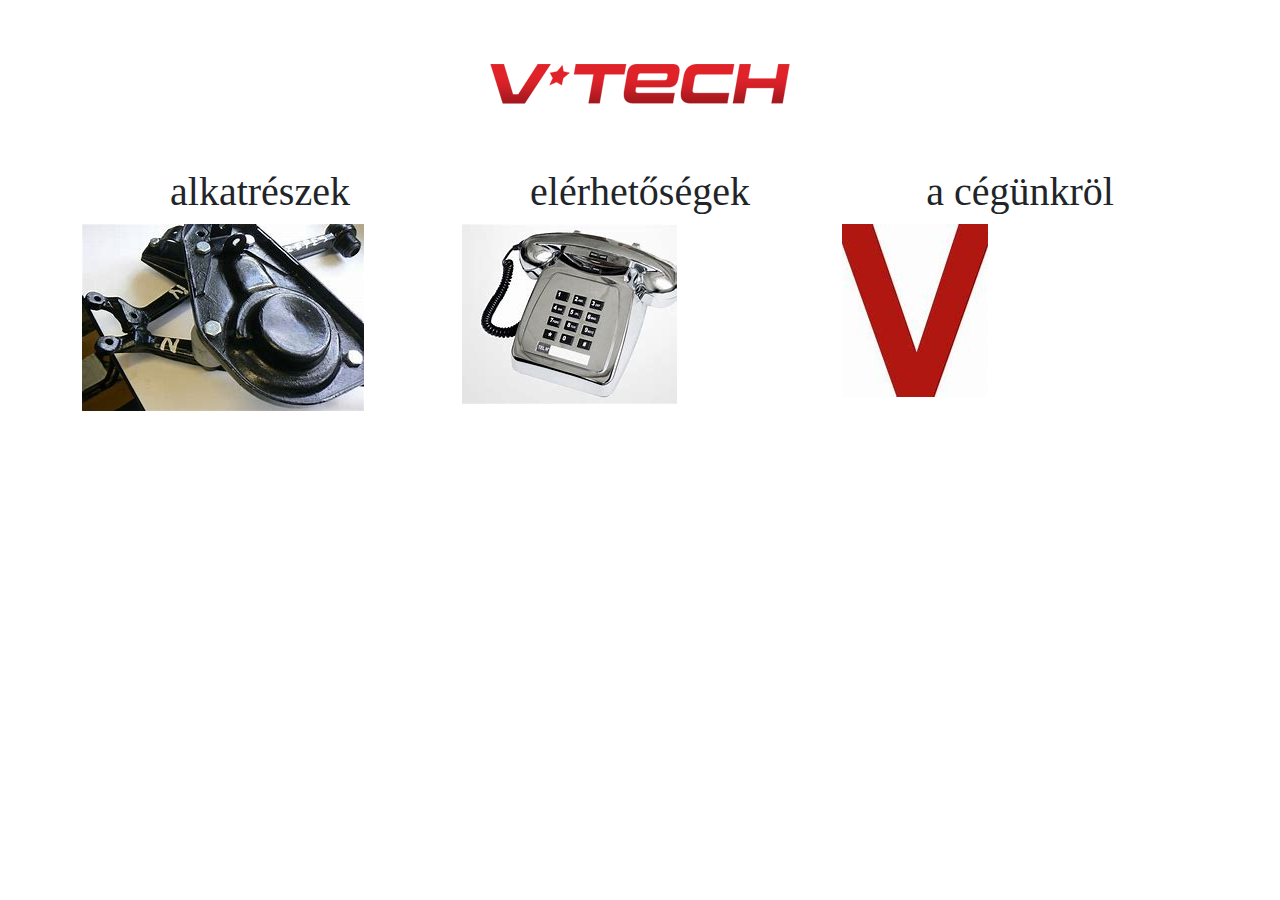
==== V tech/index.html @ 5b1a312f "main.0.1" ====
<!DOCTYPE html>
 <html lang="en">
 <head>
    <meta charset="UTF-8">
    <meta http-equiv="X-UA-Compatible" content="IE=edge">
    <meta name="viewport" content="width=device-width, initial-scale=1.0">
    <link rel="stylesheet" href="css/index.css">
    <link rel="stylesheet" href="css/bootstrap.min.css">
    <title>V tech</title>
 </head>

 <body>
    <header>
     
     <img src="kepek/logo.png" alt="ss">
        
    </header>
    
    
    


    <div class="container">
      <div class="row">
        <div class="col-sm">
         
            <h1> alkatrészek</h1>
            <img src="kepek/alkatreszek.jpg" alt="">
       
       
        </div>
        <div class="col-sm">
        <h1>elérhetőségek</h1>
        <img src="kepek/telefon.jpg" alt="">

        </div>
        <div class="col-sm">
         <h1>a cégünkröl</h1>
         <img src="kepek/rullunk.jpg" alt="">
        </div>
      </div>
    </div>




    



 </body>


 </html>
---- V tech/css/index.css ----
header{
    margin-top: 5%;
 text-align: center;
 margin-bottom: 5%;
}
h1{
   text-align: center;
   font-size: xx-large; 
   font-family: 'Times New Roman', Times, serif;
}
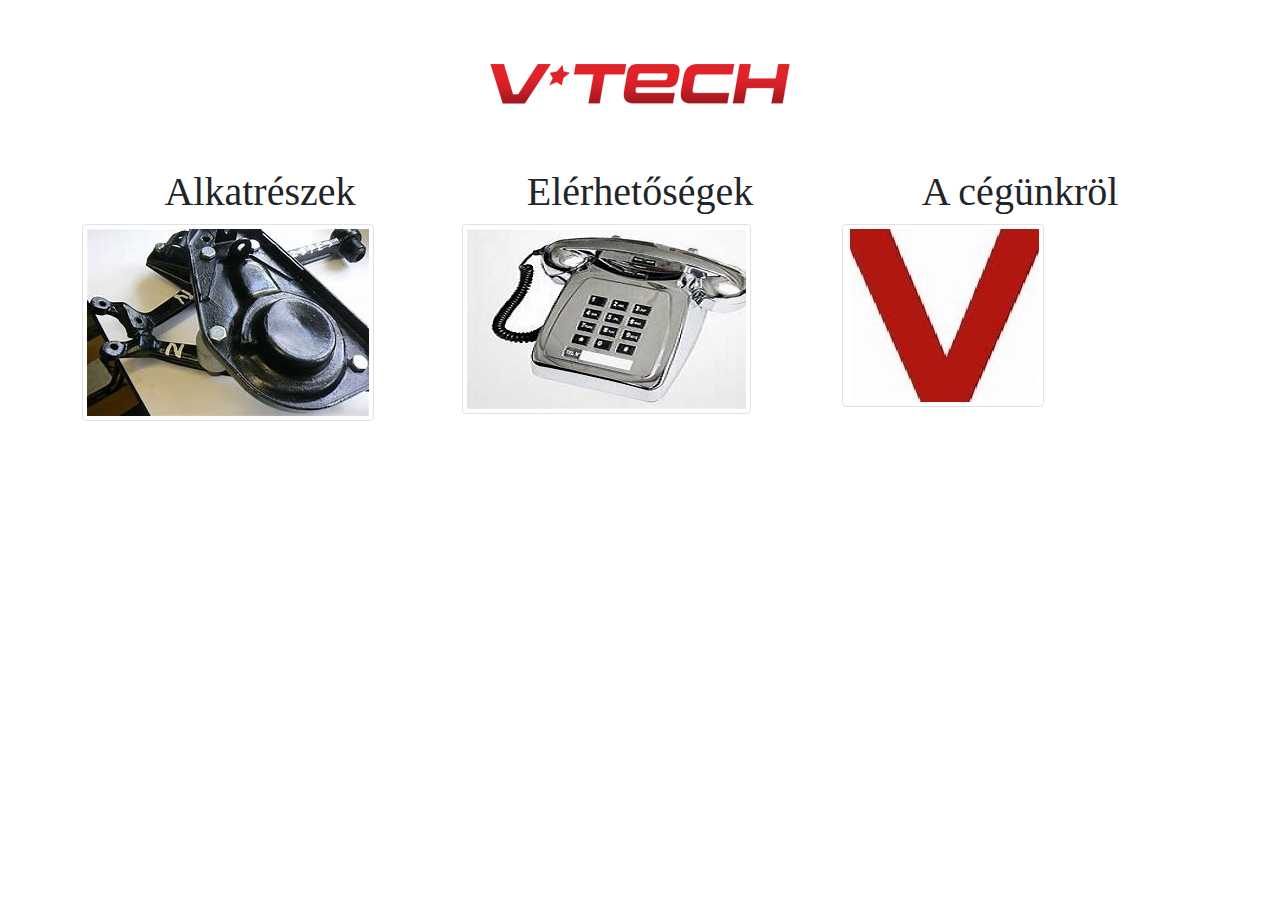
==== commit 3cc45447: "main0.2" ====
--- a/V tech/index.html
+++ b/V tech/index.html
@@ -24,19 +24,24 @@
       <div class="row">
         <div class="col-sm">
          
-            <h1> alkatrészek</h1>
-            <img src="kepek/alkatreszek.jpg" alt="">
+            <h1> Alkatrészek</h1>
+            <a href="aloldalak/alkatreszek.html">
+            <img src="kepek/alkatreszek.jpg" alt="" class="img-fluid img-thumbnail">
+            </a>
        
        
         </div>
         <div class="col-sm">
-        <h1>elérhetőségek</h1>
-        <img src="kepek/telefon.jpg" alt="">
-
+        <h1>Elérhetőségek</h1>
+        <a href="aloldalak/elerhetosegek.html">
+        <img src="kepek/telefon.jpg" alt="" class="img-fluid img-thumbnail">
+      </a>
         </div>
         <div class="col-sm">
-         <h1>a cégünkröl</h1>
-         <img src="kepek/rullunk.jpg" alt="">
+         <h1>A cégünkröl</h1>
+         <a href="aloldalak/cegunkrol.html">
+         <img src="kepek/rullunk.jpg" alt="" class="img-fluid img-thumbnail">
+         </a>
         </div>
       </div>
     </div>
--- a/V tech/css/index.css
+++ b/V tech/css/index.css
@@ -8,3 +8,44 @@
    font-size: xx-large; 
    font-family: 'Times New Roman', Times, serif;
 }
+
+.container {
+  position: relative;
+  width: 50%;
+}
+
+.image {
+  opacity: 1;
+  display: block;
+  width: 100%;
+  height: auto;
+  transition: .5s ease;
+  backface-visibility: hidden;
+}
+
+.middle {
+  transition: .5s ease;
+  opacity: 0;
+  position: absolute;
+  top: 50%;
+  left: 50%;
+  transform: translate(-50%, -50%);
+  -ms-transform: translate(-50%, -50%);
+  text-align: center;
+}
+
+.container:hover .image {
+  opacity: 0.3;
+}
+
+.container:hover .middle {
+  opacity: 1;
+}
+
+.text {
+  background-color: #04AA6D;
+  color: white;
+  font-size: 16px;
+  padding: 16px 32px;
+}
+
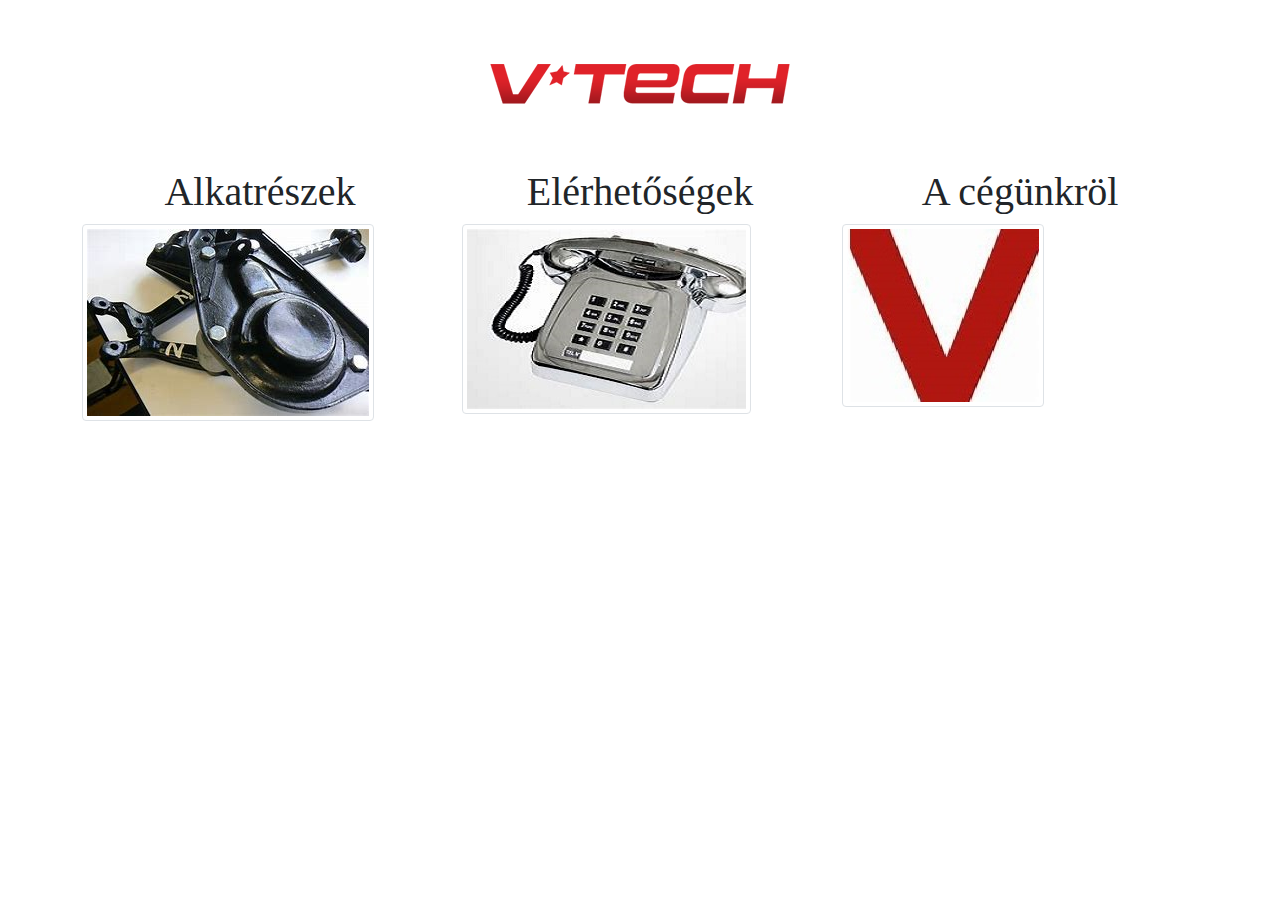
==== commit 2e9e5063: "main1.0" ====
--- a/V tech/index.html
+++ b/V tech/index.html
@@ -1,59 +1,60 @@
- <!DOCTYPE html>
- <html lang="en">
- <head>
+<!DOCTYPE html>
+<html lang="en">
+
+<head>
     <meta charset="UTF-8">
     <meta http-equiv="X-UA-Compatible" content="IE=edge">
     <meta name="viewport" content="width=device-width, initial-scale=1.0">
     <link rel="stylesheet" href="css/index.css">
     <link rel="stylesheet" href="css/bootstrap.min.css">
     <title>V tech</title>
- </head>
+</head>
 
- <body>
+<body>
     <header>
-     
-     <img src="kepek/logo.png" alt="ss">
-        
+
+        <img src="kepek/logo.png" alt="ss">
+
     </header>
-    
-    
-    
+
+
+
 
 
     <div class="container">
-      <div class="row">
-        <div class="col-sm">
-         
-            <h1> Alkatrészek</h1>
-            <a href="aloldalak/alkatreszek.html">
-            <img src="kepek/alkatreszek.jpg" alt="" class="img-fluid img-thumbnail">
-            </a>
-       
-       
+        <div class="row">
+            <div class="col-sm">
+
+                <h1> Alkatrészek</h1>
+                <a href="aloldalak/alkatreszek.html">
+                    <img src="kepek/alkatreszek.jpg" alt="" class="img-fluid img-thumbnail">
+                </a>
+
+
+            </div>
+            <div class="col-sm">
+                <h1>Elérhetőségek</h1>
+                <a href="aloldalak/elerhetosegek.html">
+                    <img src="kepek/telefon.jpg" alt="" class="img-fluid img-thumbnail">
+                </a>
+            </div>
+            <div class="col-sm">
+                <h1>A cégünkröl</h1>
+                <a href="aloldalak/cegunkrol.html">
+                    <img src="kepek/rullunk.jpg" alt="" class="img-fluid img-thumbnail">
+                </a>
+            </div>
         </div>
-        <div class="col-sm">
-        <h1>Elérhetőségek</h1>
-        <a href="aloldalak/elerhetosegek.html">
-        <img src="kepek/telefon.jpg" alt="" class="img-fluid img-thumbnail">
-      </a>
-        </div>
-        <div class="col-sm">
-         <h1>A cégünkröl</h1>
-         <a href="aloldalak/cegunkrol.html">
-         <img src="kepek/rullunk.jpg" alt="" class="img-fluid img-thumbnail">
-         </a>
-        </div>
-      </div>
     </div>
 
 
 
 
-    
 
 
 
- </body>
+
+</body>
 
 
- </html>+</html>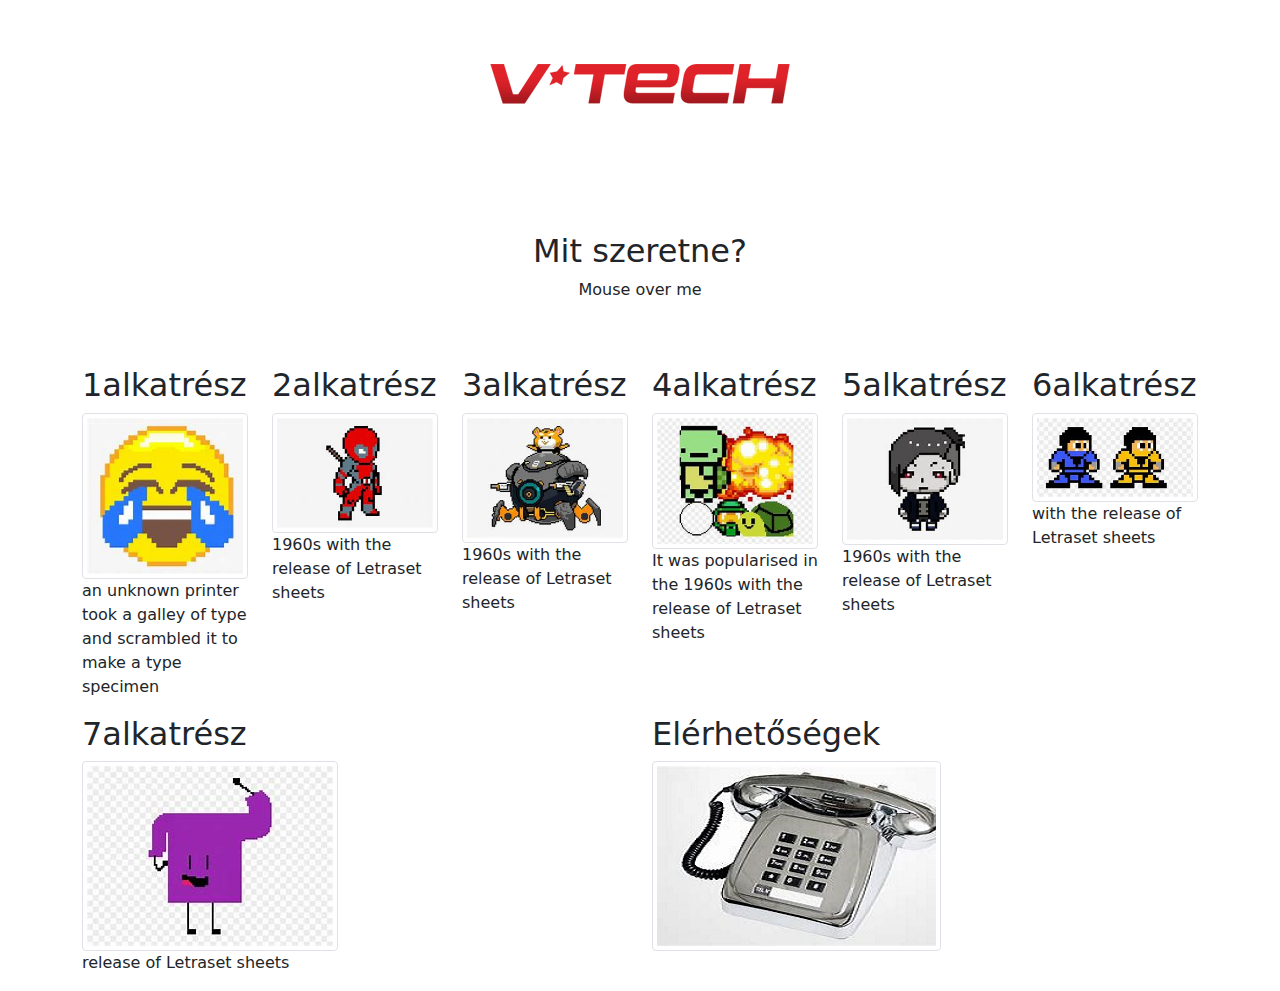
==== commit 353d4ac2: "web1.0" ====
--- a/V tech/index.html
+++ b/V tech/index.html
@@ -8,12 +8,29 @@
     <link rel="stylesheet" href="css/index.css">
     <link rel="stylesheet" href="css/bootstrap.min.css">
     <title>V tech</title>
+
 </head>
 
 <body>
+
     <header>
+        <img src="kepek/logo.png" alt="ss" id="logo">
 
-        <img src="kepek/logo.png" alt="ss">
+        <h2>Mit szeretne?</h2>
+        <div class="dropdown">
+
+            <span>Mouse over me</span>
+            <div class="dropdown-content">
+                <a href="aloldalak/1kategoria.html">1kategoria</a>
+                <a href="aloldalak/2kategoria.html">2kategoria</a>
+                <a href="aloldalak/3kategoria.html">3kategoria</a>
+                <a href="aloldalak/4kategoria.html">4kategoria</a>
+
+
+            </div>
+
+
+        </div>
 
     </header>
 
@@ -21,29 +38,71 @@
 
 
 
-    <div class="container">
-        <div class="row">
-            <div class="col-sm">
-
-                <h1> Alkatrészek</h1>
-                <a href="aloldalak/alkatreszek.html">
-                    <img src="kepek/alkatreszek.jpg" alt="" class="img-fluid img-thumbnail">
-                </a>
 
 
+
+
+    <div class="container ">
+        <div class="row ">
+
+            <div class="col-sm">
+                <h2>1alkatrész</h2>
+                <a href="megveszem.html">
+                    <img src="kepek/random1.jpg" alt="" class="img-fluid img-thumbnail">
+                </a>
+                <p>an unknown printer took a galley of type and scrambled it to make a type specimen
+                </p>
+            </div>
+
+            <div class="col-sm">
+                <h2>2alkatrész</h2>
+                <a href="megveszem.html">
+                    <img src="kepek/random2.jpg" alt="" class="img-fluid img-thumbnail">
+                </a>
+                <p>1960s with the release of Letraset sheets</p>
             </div>
             <div class="col-sm">
-                <h1>Elérhetőségek</h1>
-                <a href="aloldalak/elerhetosegek.html">
-                    <img src="kepek/telefon.jpg" alt="" class="img-fluid img-thumbnail">
+                <h2>3alkatrész</h2>
+                <a href="megveszem.html">
+                    <img src="kepek/random3.jpg" alt="" class="img-fluid img-thumbnail">
+                </a>
+                <p> 1960s with the release of Letraset sheets</p>
+            </div>
+            <div class="col-sm">
+                <h2>4alkatrész</h2>
+                <a href="megveszem.html">
+                    <img src="kepek/random4.jpg" alt="" class="img-fluid img-thumbnail">
+                </a>
+                <p> It was popularised in the 1960s with the release of Letraset sheets</p>
+            </div>
+            <div class="col-sm">
+                <h2>5alkatrész</h2>
+                <a href="megveszem.html">
+                    <img src="kepek/random5.jpg" alt="" class="img-fluid img-thumbnail">
+                </a>
+                <p>1960s with the release of Letraset sheets</p>
+            </div>
+            <div class="col-sm">
+                <h2>6alkatrész</h2>
+                <a href="megveszem.html">
+                    <img src="kepek/random6.jpg" alt="" class="img-fluid img-thumbnail">
+                </a>
+                <p> with the release of Letraset sheets</p>
+            </div>
+            <div class="col-sm">
+                <h2>7alkatrész</h2>
+                <a href="megveszem.html">
+                    <img src="kepek/random7.jpg" alt="" class="img-fluid img-thumbnail">
+                </a>
+                <p> release of Letraset sheets</p>
+            </div>
+            <div class="col-sm ">
+                <h2>Elérhetőségek</h2>
+                <a href="aloldalak/elerhetosegek.html ">
+                    <img src="kepek/telefon.jpg " alt=" " class="img-fluid img-thumbnail ">
                 </a>
             </div>
-            <div class="col-sm">
-                <h1>A cégünkröl</h1>
-                <a href="aloldalak/cegunkrol.html">
-                    <img src="kepek/rullunk.jpg" alt="" class="img-fluid img-thumbnail">
-                </a>
-            </div>
+
         </div>
     </div>
 
--- a/V tech/css/index.css
+++ b/V tech/css/index.css
@@ -1,51 +1,74 @@
-header{
+header {
     margin-top: 5%;
- text-align: center;
- margin-bottom: 5%;
+    text-align: center;
+    margin-bottom: 5%;
 }
-h1{
-   text-align: center;
-   font-size: xx-large; 
-   font-family: 'Times New Roman', Times, serif;
+
+h1 {
+    text-align: center;
+    font-size: xx-large;
+    font-family: 'Times New Roman', Times, serif;
 }
 
 .container {
-  position: relative;
-  width: 50%;
+    position: relative;
+    width: 50%;
 }
 
 .image {
-  opacity: 1;
-  display: block;
-  width: 100%;
-  height: auto;
-  transition: .5s ease;
-  backface-visibility: hidden;
+    opacity: 1;
+    display: block;
+    width: 100%;
+    height: auto;
+    transition: .5s ease;
+    backface-visibility: hidden;
 }
 
 .middle {
-  transition: .5s ease;
-  opacity: 0;
-  position: absolute;
-  top: 50%;
-  left: 50%;
-  transform: translate(-50%, -50%);
-  -ms-transform: translate(-50%, -50%);
-  text-align: center;
+    transition: .5s ease;
+    opacity: 0;
+    position: absolute;
+    top: 50%;
+    left: 50%;
+    transform: translate(-50%, -50%);
+    -ms-transform: translate(-50%, -50%);
+    text-align: center;
 }
 
 .container:hover .image {
-  opacity: 0.3;
+    opacity: 0.3;
 }
 
 .container:hover .middle {
-  opacity: 1;
+    opacity: 1;
 }
 
 .text {
-  background-color: #04AA6D;
-  color: white;
-  font-size: 16px;
-  padding: 16px 32px;
+    background-color: #04AA6D;
+    color: white;
+    font-size: 16px;
+    padding: 16px 32px;
 }
 
+.dropdown {
+    position: relative;
+    display: inline-block;
+}
+
+.dropdown-content {
+    display: none;
+    position: absolute;
+    background-color: #f9f9f9;
+    min-width: 160px;
+    box-shadow: 0px 8px 16px 0px rgba(0, 0, 0, 0.2);
+    padding: 12px 16px;
+    z-index: 1;
+}
+
+.dropdown:hover .dropdown-content {
+    display: block;
+}
+
+#logo {
+    margin-bottom: 10%;
+}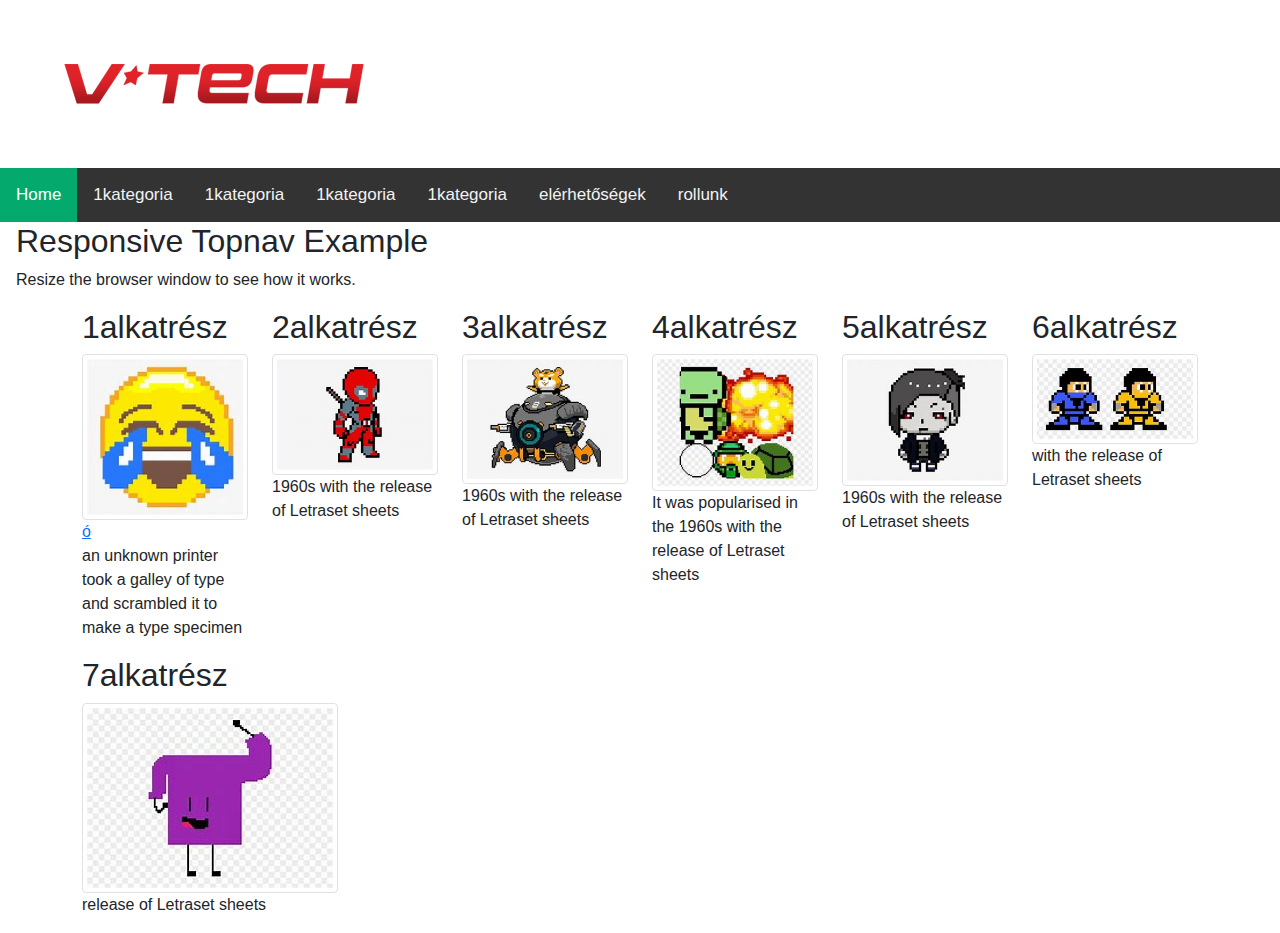
==== commit a5310e94: "main1.1" ====
--- a/V tech/index.html
+++ b/V tech/index.html
@@ -8,31 +8,106 @@
     <link rel="stylesheet" href="css/index.css">
     <link rel="stylesheet" href="css/bootstrap.min.css">
     <title>V tech</title>
+    <style>
+        body {
+            margin: 0;
+            font-family: Arial, Helvetica, sans-serif;
+        }
+        
+        .topnav {
+            overflow: hidden;
+            background-color: #333;
+        }
+        
+        .topnav a {
+            float: left;
+            display: block;
+            color: #f2f2f2;
+            text-align: center;
+            padding: 14px 16px;
+            text-decoration: none;
+            font-size: 17px;
+        }
+        
+        .topnav a:hover {
+            background-color: #ddd;
+            color: black;
+        }
+        
+        .topnav a.active {
+            background-color: #04AA6D;
+            color: white;
+        }
+        
+        .topnav .icon {
+            display: none;
+        }
+        
+        @media screen and (max-width: 600px) {
+            .topnav a:not(:first-child) {
+                display: none;
+            }
+            .topnav a.icon {
+                float: right;
+                display: block;
+            }
+        }
+        
+        @media screen and (max-width: 600px) {
+            .topnav.responsive {
+                position: relative;
+            }
+            .topnav.responsive .icon {
+                position: absolute;
+                right: 0;
+                top: 0;
+            }
+            .topnav.responsive a {
+                float: none;
+                display: block;
+                text-align: left;
+            }
+        }
+    </style>
+</head>
 
-</head>
+
 
 <body>
 
-    <header>
-        <img src="kepek/logo.png" alt="ss" id="logo">
-
-        <h2>Mit szeretne?</h2>
-        <div class="dropdown">
-
-            <span>Mouse over me</span>
-            <div class="dropdown-content">
-                <a href="aloldalak/1kategoria.html">1kategoria</a>
-                <a href="aloldalak/2kategoria.html">2kategoria</a>
-                <a href="aloldalak/3kategoria.html">3kategoria</a>
-                <a href="aloldalak/4kategoria.html">4kategoria</a>
+    <header><img src="kepek/logo.png" alt="" class="logo"></header>
 
 
-            </div>
+    <div class="topnav" id="myTopnav">
+        <a href="index.html" class="active">Home</a>
+        <a href="aloldalak/1kategoria.html">1kategoria</a>
+        <a href="aloldalak/2kategoria.html">1kategoria</a>
+        <a href="aloldalak/3kategoria.html">1kategoria</a>
+        <a href="aloldalak/4kategoria.html">1kategoria</a>
+        <a href="aloldalak/elerhetosegek.html">elérhetőségek</a>
+        <a href="aloldalak/cegunkrol.html">rollunk</a>
+        <a href="javascript:void(0);" class="icon" onclick="myFunction()">
+            <i class="fa fa-bars"></i>
+        </a>
+    </div>
+
+    <div style="padding-left:16px">
+        <h2>Responsive Topnav Example</h2>
+        <p>Resize the browser window to see how it works.</p>
+    </div>
+
+    <script>
+        function myFunction() {
+            var x = document.getElementById("myTopnav");
+            if (x.className === "topnav") {
+                x.className += " responsive";
+            } else {
+                x.className = "topnav";
+            }
+        }
+    </script>
 
 
-        </div>
-
-    </header>
 
 
 
@@ -47,8 +122,8 @@
 
             <div class="col-sm">
                 <h2>1alkatrész</h2>
-                <a href="megveszem.html">
-                    <img src="kepek/random1.jpg" alt="" class="img-fluid img-thumbnail">
+                <a href="aloldalak/megveszem.html">
+                    <img src="kepek/random1.jpg" alt="" class="img-fluid img-thumbnail"> ó
                 </a>
                 <p>an unknown printer took a galley of type and scrambled it to make a type specimen
                 </p>
@@ -56,52 +131,47 @@
 
             <div class="col-sm">
                 <h2>2alkatrész</h2>
-                <a href="megveszem.html">
+                <a href="aloldalak/megveszem.html">
                     <img src="kepek/random2.jpg" alt="" class="img-fluid img-thumbnail">
                 </a>
                 <p>1960s with the release of Letraset sheets</p>
             </div>
             <div class="col-sm">
                 <h2>3alkatrész</h2>
-                <a href="megveszem.html">
+                <a href="aloldalak/megveszem.html">
                     <img src="kepek/random3.jpg" alt="" class="img-fluid img-thumbnail">
                 </a>
                 <p> 1960s with the release of Letraset sheets</p>
             </div>
             <div class="col-sm">
                 <h2>4alkatrész</h2>
-                <a href="megveszem.html">
+                <a href="aloldalak/megveszem.html">
                     <img src="kepek/random4.jpg" alt="" class="img-fluid img-thumbnail">
                 </a>
                 <p> It was popularised in the 1960s with the release of Letraset sheets</p>
             </div>
             <div class="col-sm">
                 <h2>5alkatrész</h2>
-                <a href="megveszem.html">
+                <a href="aloldalak/megveszem.html">
                     <img src="kepek/random5.jpg" alt="" class="img-fluid img-thumbnail">
                 </a>
                 <p>1960s with the release of Letraset sheets</p>
             </div>
             <div class="col-sm">
                 <h2>6alkatrész</h2>
-                <a href="megveszem.html">
+                <a href="aloldalak/megveszem.html">
                     <img src="kepek/random6.jpg" alt="" class="img-fluid img-thumbnail">
                 </a>
                 <p> with the release of Letraset sheets</p>
             </div>
             <div class="col-sm">
                 <h2>7alkatrész</h2>
-                <a href="megveszem.html">
+                <a href="aloldalak/megveszem.html">
                     <img src="kepek/random7.jpg" alt="" class="img-fluid img-thumbnail">
                 </a>
                 <p> release of Letraset sheets</p>
             </div>
-            <div class="col-sm ">
-                <h2>Elérhetőségek</h2>
-                <a href="aloldalak/elerhetosegek.html ">
-                    <img src="kepek/telefon.jpg " alt=" " class="img-fluid img-thumbnail ">
-                </a>
-            </div>
+
 
         </div>
     </div>
--- a/V tech/css/index.css
+++ b/V tech/css/index.css
@@ -1,7 +1,5 @@
 header {
-    margin-top: 5%;
-    text-align: center;
-    margin-bottom: 5%;
+    margin: 5%;
 }
 
 h1 {
@@ -53,6 +51,10 @@
 .dropdown {
     position: relative;
     display: inline-block;
+    color: #f9f9f9;
+    font-family: Verdana, Geneva, Tahoma, sans-serif;
+    background-color: #04AA6D;
+    padding: 16px;
 }
 
 .dropdown-content {
@@ -70,5 +72,17 @@
 }
 
 #logo {
-    margin-bottom: 10%;
+    margin-bottom: 5%;
+    margin-top: 5%;
+}
+
+s .horizontal {
+    color: #000000;
+    font-family: Verdana, Geneva, Tahoma, sans-serif;
+    font-size: 15px;
+    background-color: #333333;
+}
+
+li {
+    display: inline;
 }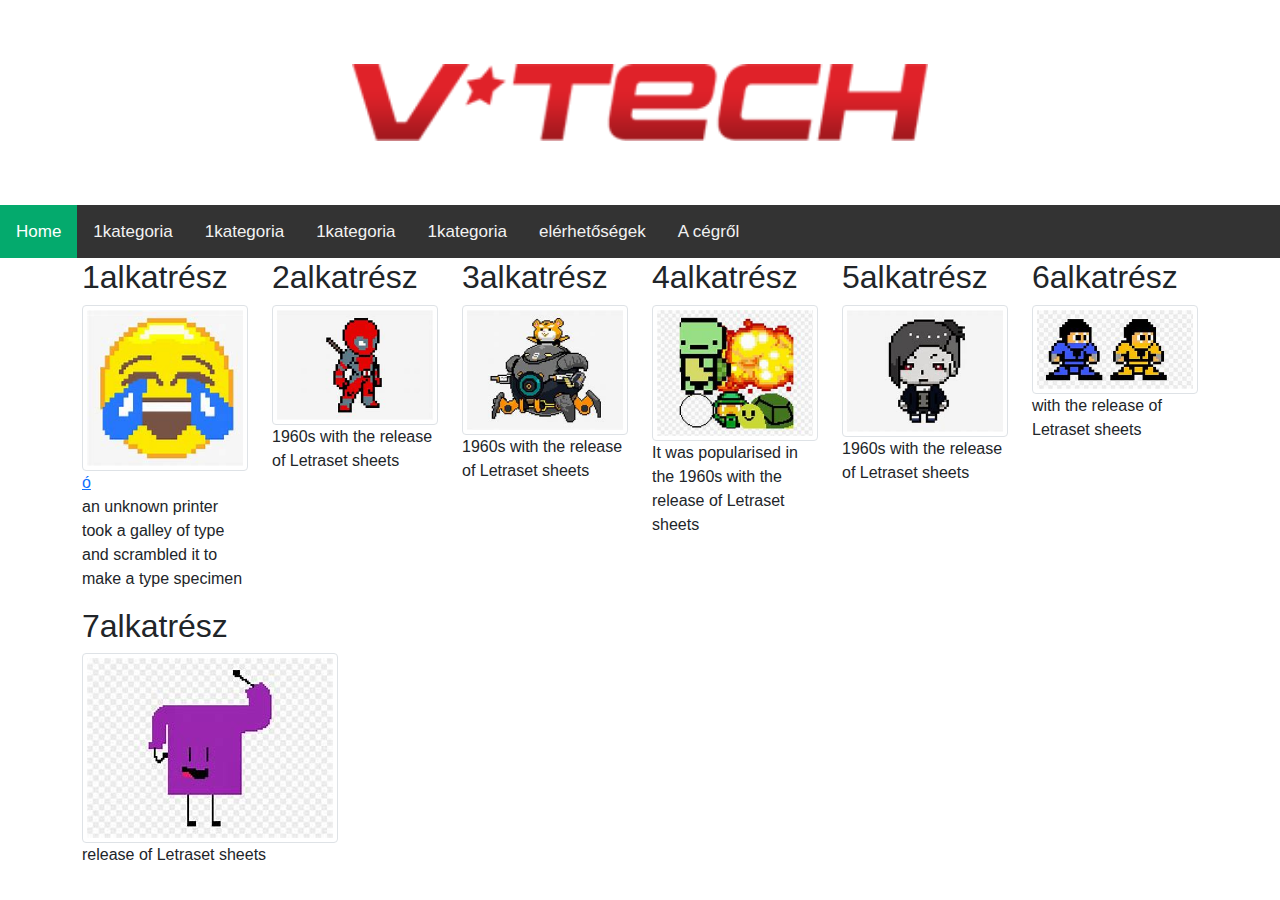
==== commit 4537ff53: "kepek elkezdve" ====
--- a/V tech/index.html
+++ b/V tech/index.html
@@ -85,15 +85,15 @@
         <a href="aloldalak/3kategoria.html">1kategoria</a>
         <a href="aloldalak/4kategoria.html">1kategoria</a>
         <a href="aloldalak/elerhetosegek.html">elérhetőségek</a>
-        <a href="aloldalak/cegunkrol.html">rollunk</a>
+        <a href="aloldalak/cegunkrol.html">A cégről</a>
         <a href="javascript:void(0);" class="icon" onclick="myFunction()">
             <i class="fa fa-bars"></i>
         </a>
     </div>
 
     <div style="padding-left:16px">
-        <h2>Responsive Topnav Example</h2>
-        <p>Resize the browser window to see how it works.</p>
+        
+        
     </div>
 
     <script>
--- a/V tech/css/index.css
+++ b/V tech/css/index.css
@@ -85,4 +85,11 @@
 
 li {
     display: inline;
-}+}
+
+.logo {
+    display: block;
+    margin-left: auto;
+    margin-right: auto;
+    width: 50%;
+  }
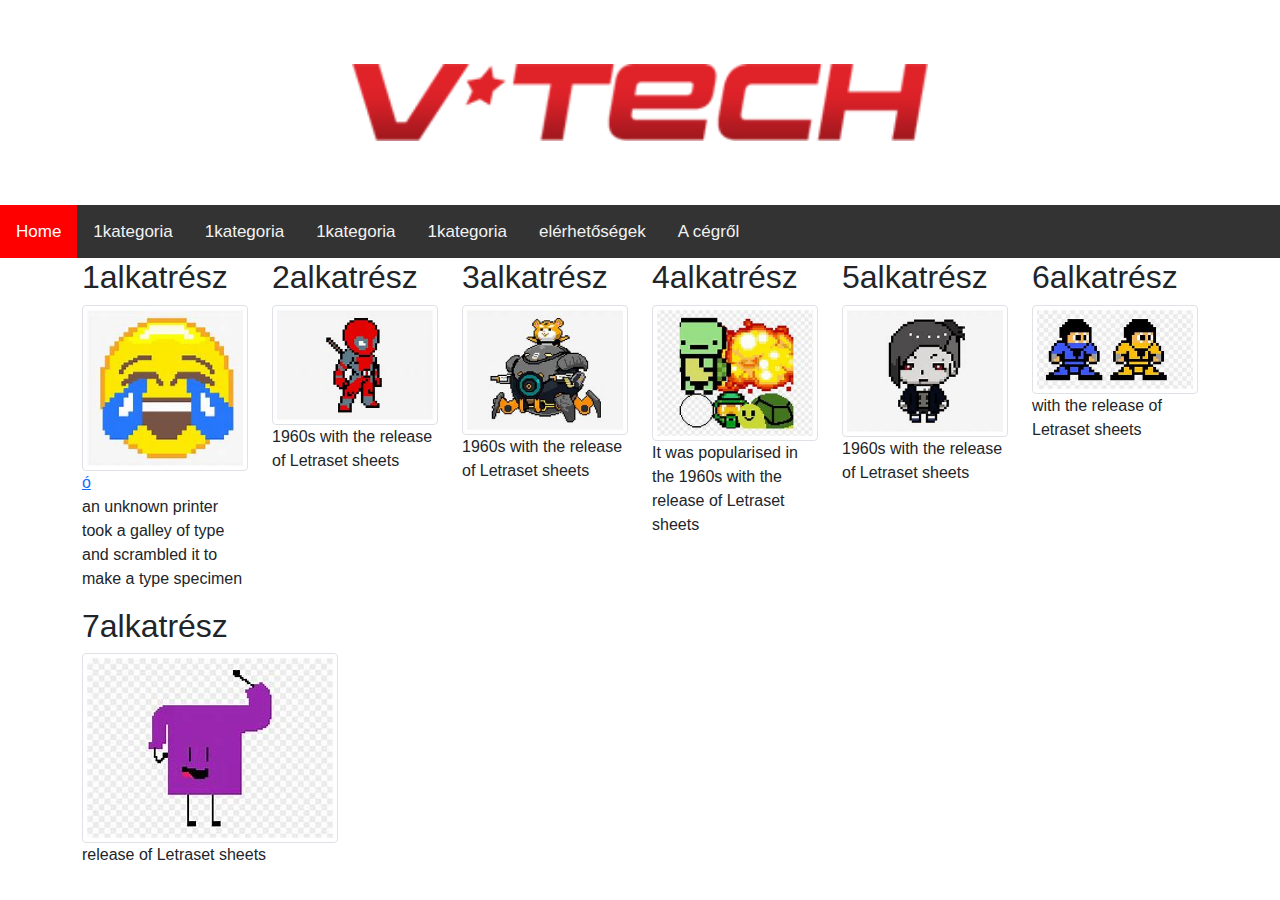
==== commit 5e0f239b: "mainn" ====
--- a/V tech/index.html
+++ b/V tech/index.html
@@ -35,7 +35,7 @@
         }
         
         .topnav a.active {
-            background-color: #04AA6D;
+            background-color:red;
             color: white;
         }
         
@@ -67,6 +67,9 @@
                 display: block;
                 text-align: left;
             }
+        }
+        a.icon{
+            background-image: url("kepek/arrow.jpg");
         }
     </style>
 </head>
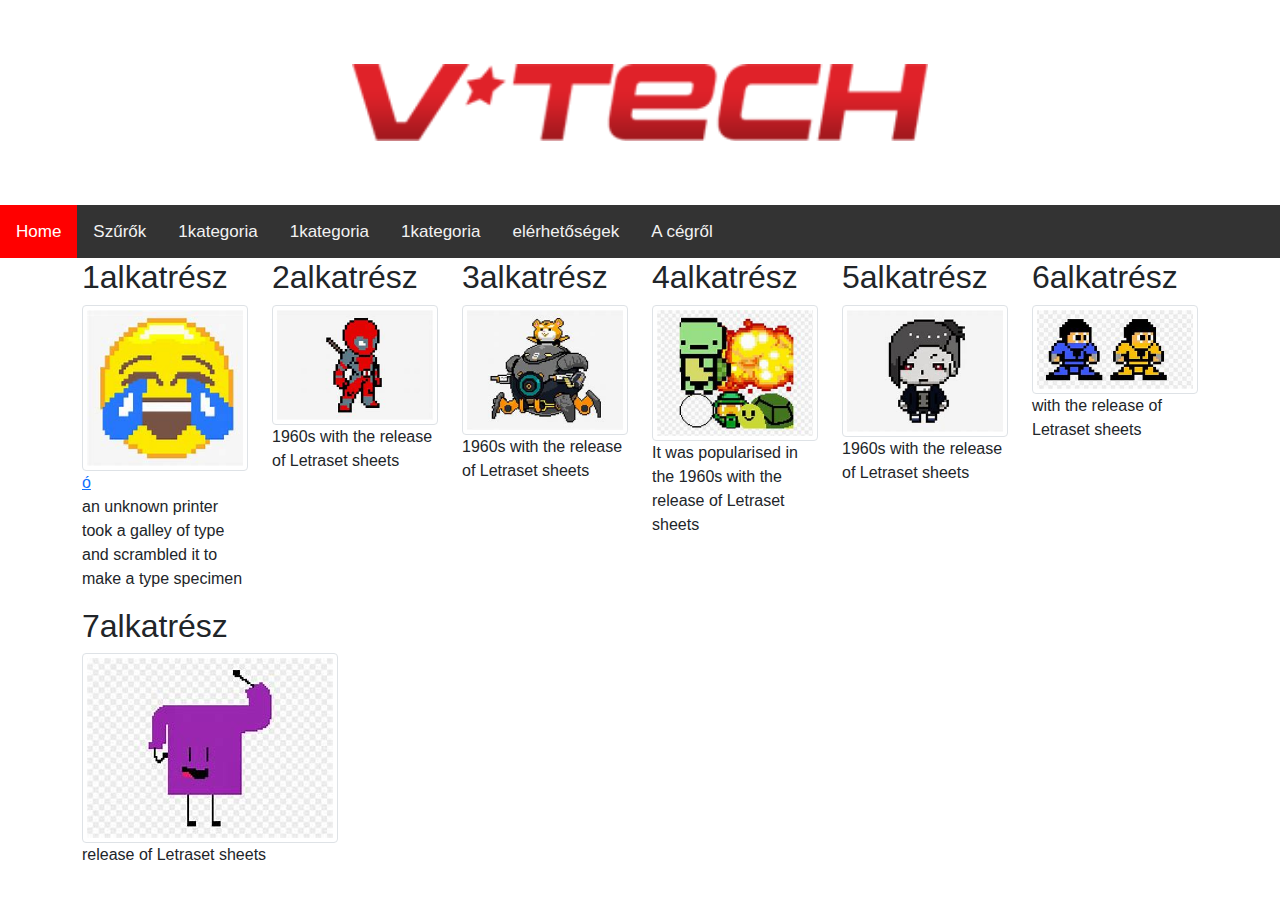
==== commit a6343039: "szepitgetesek" ====
--- a/V tech/index.html
+++ b/V tech/index.html
@@ -83,7 +83,7 @@
 
     <div class="topnav" id="myTopnav">
         <a href="index.html" class="active">Home</a>
-        <a href="aloldalak/1kategoria.html">1kategoria</a>
+        <a href="aloldalak/1kategoria.html">Szűrők</a>
         <a href="aloldalak/2kategoria.html">1kategoria</a>
         <a href="aloldalak/3kategoria.html">1kategoria</a>
         <a href="aloldalak/4kategoria.html">1kategoria</a>
--- a/V tech/css/index.css
+++ b/V tech/css/index.css
@@ -93,3 +93,7 @@
     margin-right: auto;
     width: 50%;
   }
+
+.topnav {
+
+}
